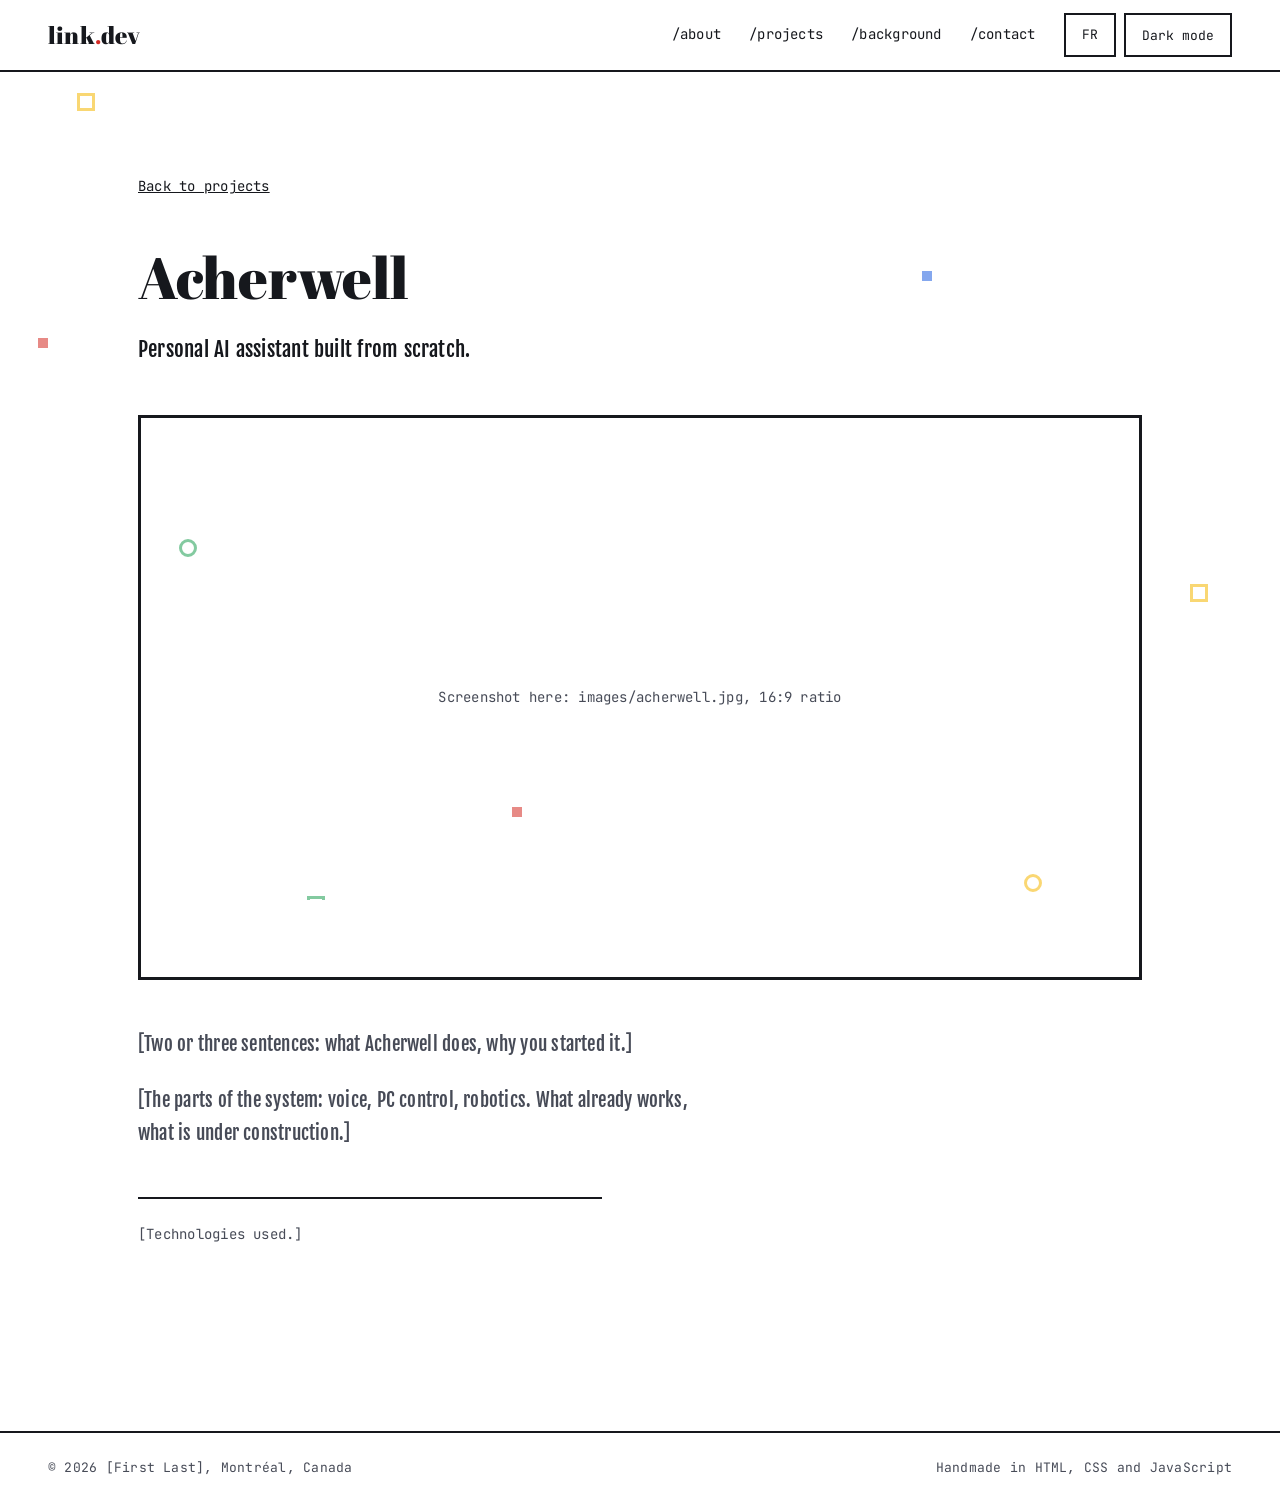
==== portfolio-link/pages/acherwell.html @ 7a8b0a79 "Portfolio bilingue : premiere version Site statique en HTML, CSS et JavaScript, bilingue francais / " ====
<!doctype html>
<html lang="fr">
<head>
<meta charset="utf-8">
<meta name="viewport" content="width=device-width, initial-scale=1">
<title data-i18n="ach.titre">Acherwell, [Prénom Nom]</title>
<link rel="preconnect" href="https://fonts.googleapis.com">
<link href="https://fonts.googleapis.com/css2?family=Abril+Fatface&family=Fjalla+One&family=JetBrains+Mono:wght@400;600&display=swap" rel="stylesheet">
<link rel="stylesheet" href="../style/style.css">
</head>
<body>

<div class="decor" id="decor" aria-hidden="true"></div>

<nav class="nav" aria-label="Navigation principale" data-i18n-attr="aria-label:nav.aria">
  <a class="nav-logo" href="../index.html">link<span>.</span>dev</a>
  <div class="nav-liens">
    <a href="../index.html#apropos" data-i18n="nav.apropos">/apropos</a>
    <a href="../index.html#projets" data-i18n="nav.projets">/projets</a>
    <a href="../index.html#parcours" data-i18n="nav.parcours">/parcours</a>
    <a href="../index.html#contact" data-i18n="nav.contact">/contact</a>
  </div>
  <a class="btn-langue" id="btn-langue" href="?lang=en" hreflang="en" lang="en" aria-label="English version">EN</a>
  <button class="btn-theme" id="btn-theme" type="button">Mode sombre</button>
</nav>

<main class="page">
  <div class="contenu">
    <a class="retour" href="../index.html#projets" data-i18n="page.retour">Retour aux projets</a>
    <h1>Acherwell</h1>
    <p class="chapeau" data-i18n="ach.chapeau">Assistant IA personnel monté de zéro.</p>
    <div class="page-image" data-i18n="ach.capture">Capture ici : images/acherwell.jpg, format 16:9</div>
    <p data-i18n="ach.p1">[Deux ou trois phrases : ce que fait Acherwell, pourquoi tu l'as commencé.]</p>
    <p data-i18n="ach.p2">[Les parties du système : voix, contrôle du PC, robotique. Ce qui marche déjà, ce qui est en chantier.]</p>
    <p class="meta" data-i18n="ach.meta">[Technos utilisées.]</p>
  </div>
</main>

<footer>
  <span data-i18n="pied.copyright">© 2026 [Prénom Nom], Montréal, Canada</span>
  <span data-i18n="pied.fait">Fait main en HTML, CSS et JavaScript</span>
</footer>

<script src="../script/i18n.js"></script>
<script src="../script/theme.js"></script>
</body>
</html>
---- portfolio-link/style/style.css ----
:root {
  --bg: #FFFFFF;
  --fg: #16181D;
  --doux: #474B57;
  --ligne: #16181D;
  --y: #F5B700;
  --r: #D42A24;
  --b: #1F5FE0;
  --g: #1E9E52;
  --halo: 0px;
  --halo-cadre: none;
  --etoiles: none;
  --cta-bg: #16181D;
  --cta-fg: #FFFFFF;
  --cta-bord: #16181D;

  --esp-1: 8px;
  --esp-2: 16px;
  --esp-3: 24px;
  --esp-4: 48px;
  --esp-section: 160px;
  --largeur: 1100px;
  --titre: 'Abril Fatface', Georgia, serif;
  --texte: 'Fjalla One', 'Arial Narrow', sans-serif;
  --mono: 'JetBrains Mono', 'Courier New', monospace;
  --courbe: cubic-bezier(0.2, 0.7, 0.2, 1);
}

@media (prefers-color-scheme: dark) {
  :root:not([data-theme="light"]) {
    --bg: #07080F;
    --fg: #F4F4F8;
    --doux: #A9ABB8;
    --ligne: #2A2D3A;
    --y: #FFD60A;
    --r: #FF5252;
    --b: #5C96FF;
    --g: #3DFF8B;
    --halo: 7px;
    --etoile-affichage: block;
    --halo-cadre: 0 0 28px rgba(92, 150, 255, 0.55), inset 0 0 22px rgba(92, 150, 255, 0.18);
    --etoiles: radial-gradient(1.5px 1.5px at 40px 60px, #F4F4F8 50%, transparent 51%), radial-gradient(1px 1px at 210px 150px, #A9ABB8 50%, transparent 51%), radial-gradient(1.5px 1.5px at 330px 40px, #5C96FF 50%, transparent 51%), radial-gradient(1px 1px at 120px 300px, #F4F4F8 50%, transparent 51%), radial-gradient(1px 1px at 380px 260px, #FFD60A 50%, transparent 51%);
    --cta-bg: transparent;
    --cta-fg: #5C96FF;
    --cta-bord: #5C96FF;
  }
}

:root[data-theme="dark"] {
  --bg: #07080F;
  --fg: #F4F4F8;
  --doux: #A9ABB8;
  --ligne: #2A2D3A;
  --y: #FFD60A;
  --r: #FF5252;
  --b: #5C96FF;
  --g: #3DFF8B;
  --halo: 7px;
  --etoile-affichage: block;
  --halo-cadre: 0 0 28px rgba(92, 150, 255, 0.55), inset 0 0 22px rgba(92, 150, 255, 0.18);
  --etoiles: radial-gradient(1.5px 1.5px at 40px 60px, #F4F4F8 50%, transparent 51%), radial-gradient(1px 1px at 210px 150px, #A9ABB8 50%, transparent 51%), radial-gradient(1.5px 1.5px at 330px 40px, #5C96FF 50%, transparent 51%), radial-gradient(1px 1px at 120px 300px, #F4F4F8 50%, transparent 51%), radial-gradient(1px 1px at 380px 260px, #FFD60A 50%, transparent 51%);
  --cta-bg: transparent;
  --cta-fg: #5C96FF;
  --cta-bord: #5C96FF;
}

* { box-sizing: border-box; }
html { scroll-behavior: smooth; }
body {
  margin: 0;
  background-color: var(--bg);
  background-image: var(--etoiles);
  background-size: 420px 340px;
  color: var(--fg);
  font-family: var(--texte);
  font-size: 19px;
  line-height: 1.7;
  letter-spacing: 0.012em;
  transition: background-color 0.4s, color 0.4s;
}
a { color: inherit; }
:focus-visible { outline: 3px solid var(--b); outline-offset: 3px; }

/* Nav */
.nav {
  position: sticky;
  top: 0;
  z-index: 10;
  height: 72px;
  padding: 0 var(--esp-4);
  display: flex;
  justify-content: space-between;
  align-items: center;
  background: var(--bg);
  border-bottom: 2px solid var(--ligne);
  transition: background-color 0.4s;
}
.nav-logo { font-family: var(--titre); font-size: 24px; text-decoration: none; }
.nav-logo span { color: var(--r); }
.nav-liens { margin-left: auto; margin-right: 28px; display: flex; align-items: center; gap: 28px; font-family: var(--mono); font-size: 14px; }
.nav-liens a { text-decoration: none; padding: 12px 0; }
.nav-liens a:hover { color: var(--b); }
.btn-theme, .btn-langue {
  min-height: 44px;
  padding: 0 var(--esp-2);
  background: transparent;
  color: var(--fg);
  border: 2px solid var(--fg);
  font-family: var(--mono);
  font-size: 13px;
  white-space: nowrap;
  cursor: pointer;
}
.btn-langue { display: inline-flex; align-items: center; justify-content: center; min-width: 44px; margin-right: 8px; text-decoration: none; }
.btn-theme:hover, .btn-langue:hover { background: var(--fg); color: var(--bg); }

/* Voyage : la carte SVG passe derriere les etapes */
.voyage { position: relative; overflow: hidden; }
#carte { position: absolute; left: 0; top: 0; z-index: 0; pointer-events: none; }
.trace {
  fill: none;
  stroke: currentColor;
  stroke-width: 4;
  stroke-linecap: round;
  filter: drop-shadow(0 0 var(--halo) currentColor);
}
.station { fill: var(--bg); stroke: currentColor; stroke-width: 4; opacity: 0; transition: opacity 0.4s; }
.station.vu { opacity: 1; }
#vaisseau { filter: drop-shadow(0 0 var(--halo) var(--b)); }
#vaisseau .coque { fill: var(--bg); stroke: var(--fg); stroke-width: 2.5; stroke-linejoin: round; }
#vaisseau .nez, #vaisseau .aileron { fill: var(--r); stroke: var(--fg); stroke-width: 2.5; stroke-linejoin: round; }
#vaisseau .hublot { fill: var(--b); stroke: var(--fg); stroke-width: 2.5; }
#vaisseau .bande { stroke: var(--g); stroke-width: 3; }
#vaisseau .flamme { transform-box: fill-box; transform-origin: right center; transform: scaleX(0.45); transition: transform 0.25s; }
#vaisseau.propulse .flamme { transform: scaleX(1.25); }
#vaisseau .feu { transform-box: fill-box; transform-origin: right center; animation: vacille 0.18s infinite alternate; }
#vaisseau .feu-ext { fill: var(--y); }
#vaisseau .feu-int { fill: var(--r); }
@keyframes vacille { from { transform: scale(1, 1); } to { transform: scale(0.82, 0.8); } }

/* Decor : formes qui flottent, etoiles qui scintillent en sombre */
.decor { position: fixed; inset: 0; z-index: -1; pointer-events: none; overflow: hidden; perspective: 600px; }
.couche { position: absolute; inset: -12% 0; will-change: transform; }
.couche.loin { filter: blur(0.2px); }
.forme { position: absolute; width: 18px; height: 18px; border: 3px solid currentColor; opacity: 0.55; box-shadow: 0 0 calc(var(--halo) * 2) currentColor; animation: flotte 16s ease-in-out infinite alternate; }
.forme.rond { border-radius: 50%; }
.forme.plein { background: currentColor; width: 10px; height: 10px; }
.etoile { position: absolute; width: 3px; height: 3px; border-radius: 50%; background: var(--fg); opacity: 0; animation: scintille 3s ease-in-out infinite alternate; display: var(--etoile-affichage, none); }
.filante { position: absolute; top: 12%; left: -10%; width: 120px; height: 2px; background: linear-gradient(90deg, transparent, var(--fg)); opacity: 0; transform: rotate(18deg); animation: filante 11s linear infinite; display: var(--etoile-affichage, none); }
@keyframes flotte { from { transform: translate(0, 0) rotate(0deg); } to { transform: translate(34px, -46px) rotate(140deg); } }
@keyframes scintille { from { opacity: 0.1; } to { opacity: 0.9; } }
@keyframes filante { 0% { transform: translate(0, 0) rotate(18deg); opacity: 0; } 4% { opacity: 0.9; } 12% { transform: translate(130vw, 42vw) rotate(18deg); opacity: 0; } 100% { transform: translate(130vw, 42vw) rotate(18deg); opacity: 0; } }

.voyage { perspective: 1000px; }
.etape { position: relative; z-index: 1; transform-style: preserve-3d; padding: var(--esp-section) 0; }
.contenu { max-width: var(--largeur); margin: 0 auto; padding: 0 var(--esp-4); }

/* Fondu a l'arrivee du vaisseau (seulement si le JS tourne) */
.js .anim {
  opacity: 0;
  transform: translateY(18px);
  transition: opacity 0.7s var(--courbe), transform 0.7s var(--courbe);
  transition-delay: var(--d, 0s);
}
.js .etape.vu .anim { opacity: 1; transform: none; }

/* Titres : la ligne monte depuis un masque */
.masque { display: block; overflow: hidden; padding-bottom: 0.1em; }
.js .masque .ligne { display: block; transform: translateY(110%); transition: transform 0.9s var(--courbe); transition-delay: var(--d, 0s); }
.js .etape.vu .masque .ligne { transform: none; }

/* Petit trait de couleur qui se trace sous chaque h2 */
h2::after {
  content: "";
  display: block;
  width: 64px;
  height: 5px;
  margin-top: 14px;
  background: var(--teinte, var(--fg));
  box-shadow: 0 0 calc(var(--halo) * 2) var(--teinte, transparent);
  transform-origin: left center;
}
.js h2::after { transform: scaleX(0); transition: transform 0.7s var(--courbe) 0.35s; }
.js .etape.vu h2::after { transform: none; }

/* Photo : le cadre se devoile de haut en bas, puis le bloc jaune glisse derriere */
.photo-cadre { will-change: transform; }
.js .photo-cadre { clip-path: inset(-40px -40px 100% -40px); transition: clip-path 1s var(--courbe) 0.3s; }
.js .etape.vu .photo-cadre { clip-path: inset(-40px -40px -40px -40px); }
.js .photo::before { opacity: 0; transform: translate(-20px, -20px); transition: opacity 0.6s ease 0.9s, transform 0.6s var(--courbe) 0.9s; }
.js .etape.vu .photo::before { opacity: 1; transform: none; }

#apropos { --teinte: var(--r); }
#projets { --teinte: var(--b); }
#parcours { --teinte: var(--g); }
#engagements { --teinte: var(--y); }
#contact { --teinte: var(--y); }

h1, h2 { font-family: var(--titre); font-weight: 400; margin: 0; line-height: 1.05; letter-spacing: -0.005em; }
h1 { font-size: 78px; }
h2 { font-size: 52px; margin-bottom: var(--esp-4); }
p { margin: 0; color: var(--doux); max-width: 58ch; font-weight: 400; }

/* Accueil */
.hero { padding-top: 96px; min-height: calc(100vh - 72px); display: flex; align-items: center; }
.hero .contenu { width: 100%; display: grid; grid-template-columns: minmax(0, 1fr) 380px; gap: 72px; align-items: center; }
.hero-texte { display: flex; flex-direction: column; gap: var(--esp-3); }
.hero-texte p { font-size: 20px; }
.actions { display: flex; gap: var(--esp-2); flex-wrap: wrap; margin-top: var(--esp-1); }
.btn {
  min-height: 48px;
  padding: 0 var(--esp-3);
  display: inline-flex;
  align-items: center;
  font-weight: 400;
  font-size: 17px;
  letter-spacing: 0.03em;
  text-decoration: none;
  border: 2px solid var(--fg);
}
.btn-plein { background: var(--cta-bg); color: var(--cta-fg); border-color: var(--cta-bord); box-shadow: var(--halo-cadre); }
.btn:hover { background: var(--b); border-color: var(--b); color: #FFFFFF; }

.photo { position: relative; width: 100%; max-width: 380px; aspect-ratio: 4 / 5; }
.photo::before {
  content: "";
  position: absolute;
  inset: 20px -20px -20px 20px;
  background: var(--y);
}
.photo-cadre {
  position: relative;
  width: 100%;
  height: 100%;
  border: 3px solid var(--fg);
  background: var(--bg);
  box-shadow: var(--halo-cadre);
  display: flex;
  flex-direction: column;
  align-items: center;
  justify-content: center;
  gap: var(--esp-1);
  font-family: var(--mono);
  font-size: 14px;
  color: var(--doux);
  overflow: hidden;
}
.photo-cadre img { width: 100%; height: 100%; object-fit: cover; }

/* Projets */
.projets { list-style: none; margin: 0; padding: 0; }
.projets li { border-top: 2px solid var(--ligne); }
.projets li:last-child { border-bottom: 2px solid var(--ligne); }
.projets a {
  display: grid;
  grid-template-columns: 20px 300px minmax(0, 1fr) auto;
  gap: var(--esp-3);
  align-items: center;
  padding: var(--esp-3) 0;
  text-decoration: none;
  transition: padding-left 0.25s;
}
.projets a:hover { padding-left: var(--esp-2); }
.carre { width: 20px; height: 20px; box-shadow: 0 0 calc(var(--halo) * 2) currentColor; background: currentColor; }
.projet-nom { font-family: var(--titre); font-size: 28px; font-weight: 400; line-height: 1.15; }
.projet-desc { color: var(--doux); }
.projet-type { font-family: var(--mono); font-size: 13px; color: var(--doux); }

/* Parcours */
.parcours { list-style: none; margin: 0; padding: 0; display: flex; flex-direction: column; gap: var(--esp-4); }
.parcours li { display: grid; grid-template-columns: 160px minmax(0, 1fr); gap: var(--esp-3); }
.parcours-date { font-family: var(--mono); font-size: 14px; color: var(--doux); padding-top: 6px; }
.parcours-titre { font-size: 24px; font-weight: 400; letter-spacing: 0.01em; line-height: 1.25; color: var(--fg); }

/* Engagements */
.engagements { list-style: none; margin: 0; padding: 0; display: grid; grid-template-columns: repeat(2, minmax(0, 1fr)); gap: var(--esp-4); }
.engagements li { border-left: 4px solid var(--teinte, var(--fg)); padding-left: var(--esp-3); }
.engagement-titre { font-family: var(--titre); font-size: 22px; line-height: 1.2; margin-bottom: var(--esp-1); }

/* L'astronaute du contact : en 3D si possible (finale3d.js), sinon ce dessin SVG */
.bonhomme { display: block; width: 100%; height: 100%; overflow: visible; }
.bonhomme .corps { fill: var(--y); stroke: var(--fg); stroke-width: 3.5; stroke-linejoin: round; }
.bonhomme .casque { fill: var(--bg); stroke: var(--fg); stroke-width: 3.5; }
.bonhomme .visiere { fill: var(--b); stroke: var(--fg); stroke-width: 3.5; }
.bonhomme .reflet { fill: var(--bg); opacity: 0.4; }
.bonhomme .oeil { fill: var(--bg); }
.bonhomme .joue { fill: var(--r); opacity: 0.7; }
.bonhomme .sourire { fill: none; stroke: var(--bg); stroke-width: 2.2; stroke-linecap: round; }
.bonhomme .membre, .bonhomme .antenne { fill: none; stroke: var(--fg); stroke-width: 6.5; stroke-linecap: round; }
.bonhomme .bout { fill: var(--g); stroke: var(--fg); stroke-width: 3.5; stroke-linejoin: round; }
.bonhomme .perle { fill: var(--r); stroke: var(--fg); stroke-width: 3; }
.bonhomme .ombre { fill: var(--fg); opacity: 0.1; }

.bonhomme-ancre { position: relative; width: 150px; height: 200px; margin: var(--esp-3) 0 0 0; visibility: hidden; }
.bonhomme-ancre.arrive, .bonhomme-ancre.pose3d { visibility: visible; }
/* Repli 2D : arrivee en diagonale avec un leger depassement, puis flottement */
.bonhomme-ancre.arrive .bonhomme { animation: arrivee 1.3s cubic-bezier(0.22, 1.3, 0.4, 1) both, respire 3.4s 1.3s ease-in-out infinite alternate; }
.bonhomme-ancre.pose3d .bonhomme { display: none; }
/* La toile deborde de la boite : l'astronaute arrive de plus loin sans etre coupe net */
.bonhomme-ancre canvas { position: absolute; left: -50%; top: -50%; width: 200%; height: 200%; pointer-events: none; }
@keyframes arrivee {
  from { transform: translate(160px, 110px) rotate(22deg); opacity: 0; }
  25%  { opacity: 1; }
  to   { transform: none; }
}
@keyframes respire {
  from { transform: translateY(0) rotate(-1.5deg); }
  to   { transform: translateY(-12px) rotate(1.5deg); }
}

/* Contact */
#contact { min-height: 90vh; }
.contact-liens { display: flex; flex-direction: column; gap: var(--esp-2); margin-top: var(--esp-4); font-family: var(--titre); font-size: 32px; }
.contact-liens a { text-decoration-thickness: 3px; text-underline-offset: 6px; }
.contact-liens a:hover { color: var(--g); }

footer {
  position: relative;
  z-index: 1;
  padding: var(--esp-3) var(--esp-4);
  border-top: 2px solid var(--ligne);
  display: flex;
  justify-content: space-between;
  gap: var(--esp-2);
  flex-wrap: wrap;
  font-family: var(--mono);
  font-size: 13px;
  color: var(--doux);
}

/* Desktop d'abord, puis on descend */
@media (max-width: 960px) {
  :root { --esp-section: 130px; --esp-4: 40px; }
  h1 { font-size: 60px; }
  h2 { font-size: 40px; }
  .hero .contenu { grid-template-columns: minmax(0, 1fr); gap: 56px; }
  .photo { max-width: 300px; }
  .projets a { grid-template-columns: 20px minmax(0, 1fr); }
  .projet-desc, .projet-type { grid-column: 2; }
  .parcours li { grid-template-columns: minmax(0, 1fr); gap: var(--esp-1); }
}
@media (max-width: 600px) {
  .bonhomme-ancre { width: 96px; height: 133px; }
  :root { --esp-section: 100px; --esp-4: 32px; }
  body { font-size: 17px; line-height: 1.72; }
  h1 { font-size: 38px; line-height: 1.08; }
  h2 { font-size: 30px; margin-bottom: var(--esp-3); }
  .hero { padding-top: 56px; }
  .hero-texte p { font-size: 18px; }
  .nav { height: auto; padding: 10px var(--esp-3); flex-wrap: wrap; row-gap: 2px; border-bottom-width: 1px; }
  .nav-logo { font-size: 19px; }
  .nav-liens { order: 3; width: 100%; margin: 0; justify-content: space-between; gap: 8px; font-size: 12px; }
  .btn-theme, .btn-langue { border-width: 1px; font-size: 12px; }
  .btn-langue { margin-left: auto; }
  .btn { border-width: 1px; font-size: 15px; }
  .photo { max-width: 240px; }
  .photo::before { inset: 12px -12px -12px 12px; }
  .photo-cadre { border-width: 2px; }
  .projets li, .projets li:last-child { border-width: 1px; }
  .projets a { padding: 20px 0; gap: 6px 16px; grid-template-columns: 14px minmax(0, 1fr); }
  .carre { width: 14px; height: 14px; }
  .projet-nom { font-size: 21px; }
  .projet-desc { font-size: 15px; }
  .parcours { gap: 36px; }
  .engagements { grid-template-columns: minmax(0, 1fr); gap: var(--esp-3); }
  .engagement-titre { font-size: 19px; }
  .parcours-titre { font-size: 18px; }
  .contact-liens { font-size: 20px; overflow-wrap: anywhere; }
  .contact-liens a { text-decoration-thickness: 2px; }
  .trace { stroke-width: 3; }
  .forme { opacity: 0.35; }
  footer { border-top-width: 1px; }
}

@media (prefers-reduced-motion: reduce) {
  html { scroll-behavior: auto; }
  .js .anim, .js .masque .ligne, .js h2::after, .js .photo::before { opacity: 1; transform: none; transition: none; }
  .photo-cadre { will-change: transform; }
.js .photo-cadre { clip-path: none; transition: none; }
  .forme, .etoile, .filante, #vaisseau .feu { animation: none; }
  .relief { transform: none !important; transition: none; }
  .bonhomme-ancre.arrive .bonhomme { animation: none; }
  .etoile { opacity: 0.6; }
}

/* Pages internes (pages/) */
.page { padding: 96px 0 var(--esp-section); }
.page h1 { font-size: 58px; margin-bottom: var(--esp-3); }
.page .retour { display: inline-block; margin-bottom: var(--esp-4); font-family: var(--mono); font-size: 14px; }
.page-image { margin: var(--esp-4) 0; border: 3px solid var(--fg); box-shadow: var(--halo-cadre); aspect-ratio: 16 / 9; display: flex; align-items: center; justify-content: center; font-family: var(--mono); font-size: 14px; color: var(--doux); }

.chapeau { font-size: 21px; color: var(--fg); margin-bottom: var(--esp-2); }
.page p { margin-bottom: var(--esp-3); }
.page .meta { font-family: var(--mono); font-size: 14px; color: var(--doux); border-top: 2px solid var(--ligne); padding-top: var(--esp-3); margin-top: var(--esp-4); }
.page .meta a { color: var(--teinte, var(--b)); }
@media (max-width: 600px) {
  .page h1 { font-size: 34px; }
  .chapeau { font-size: 18px; }
}
.engagement-date { display: block; font-family: var(--mono); font-size: 14px; color: var(--doux); margin-bottom: 6px; }
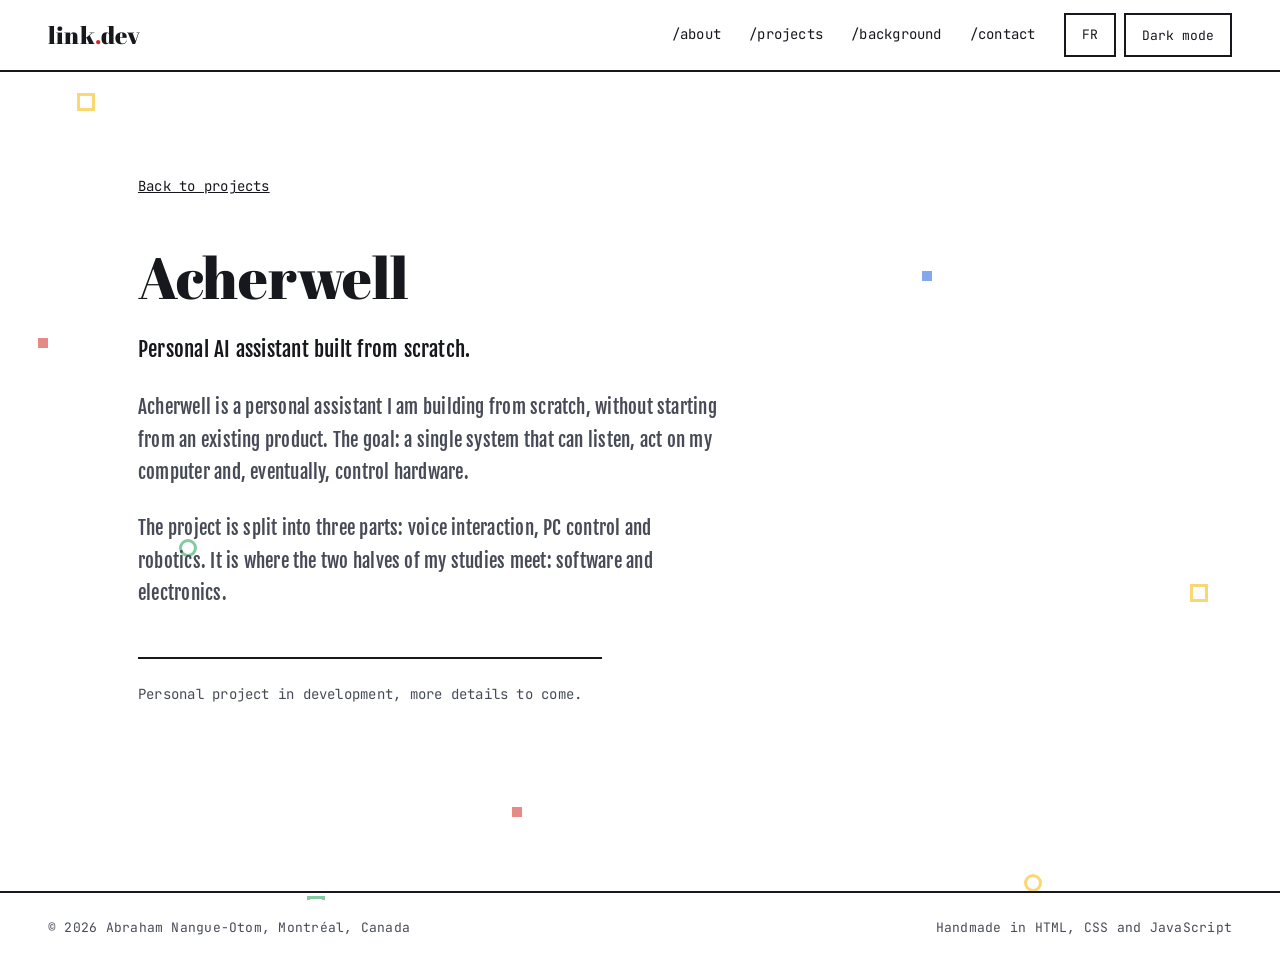
==== commit fb2902fb: "Contenu complet : nom, liens, captures, quatre projets GitHub" ====
--- a/portfolio-link/pages/acherwell.html
+++ b/portfolio-link/pages/acherwell.html
@@ -3,7 +3,7 @@
 <head>
 <meta charset="utf-8">
 <meta name="viewport" content="width=device-width, initial-scale=1">
-<title data-i18n="ach.titre">Acherwell, [Prénom Nom]</title>
+<title data-i18n="ach.titre">Acherwell, Abraham Nangue-Otom</title>
 <link rel="preconnect" href="https://fonts.googleapis.com">
 <link href="https://fonts.googleapis.com/css2?family=Abril+Fatface&family=Fjalla+One&family=JetBrains+Mono:wght@400;600&display=swap" rel="stylesheet">
 <link rel="stylesheet" href="../style/style.css">
@@ -29,15 +29,14 @@
     <a class="retour" href="../index.html#projets" data-i18n="page.retour">Retour aux projets</a>
     <h1>Acherwell</h1>
     <p class="chapeau" data-i18n="ach.chapeau">Assistant IA personnel monté de zéro.</p>
-    <div class="page-image" data-i18n="ach.capture">Capture ici : images/acherwell.jpg, format 16:9</div>
-    <p data-i18n="ach.p1">[Deux ou trois phrases : ce que fait Acherwell, pourquoi tu l'as commencé.]</p>
-    <p data-i18n="ach.p2">[Les parties du système : voix, contrôle du PC, robotique. Ce qui marche déjà, ce qui est en chantier.]</p>
-    <p class="meta" data-i18n="ach.meta">[Technos utilisées.]</p>
+    <p data-i18n="ach.p1">Acherwell est un assistant personnel que je construis de zéro, sans partir d'un produit existant. L'objectif : un seul système capable d'écouter, d'agir sur mon ordinateur et, à terme, de piloter du matériel.</p>
+    <p data-i18n="ach.p2">Le projet se découpe en trois volets : l'interaction à la voix, le contrôle du PC et la robotique. C'est là que se rejoignent les deux moitiés de ma formation, le logiciel et l'électronique.</p>
+    <p class="meta" data-i18n="ach.meta">Projet personnel en développement, plus de détails à venir.</p>
   </div>
 </main>
 
 <footer>
-  <span data-i18n="pied.copyright">© 2026 [Prénom Nom], Montréal, Canada</span>
+  <span data-i18n="pied.copyright">© 2026 Abraham Nangue-Otom, Montréal, Canada</span>
   <span data-i18n="pied.fait">Fait main en HTML, CSS et JavaScript</span>
 </footer>
 
--- a/portfolio-link/style/style.css
+++ b/portfolio-link/style/style.css
@@ -387,6 +387,7 @@
 .page { padding: 96px 0 var(--esp-section); }
 .page h1 { font-size: 58px; margin-bottom: var(--esp-3); }
 .page .retour { display: inline-block; margin-bottom: var(--esp-4); font-family: var(--mono); font-size: 14px; }
+.page-image img { display: block; width: 100%; height: 100%; object-fit: cover; }
 .page-image { margin: var(--esp-4) 0; border: 3px solid var(--fg); box-shadow: var(--halo-cadre); aspect-ratio: 16 / 9; display: flex; align-items: center; justify-content: center; font-family: var(--mono); font-size: 14px; color: var(--doux); }
 
 .chapeau { font-size: 21px; color: var(--fg); margin-bottom: var(--esp-2); }
